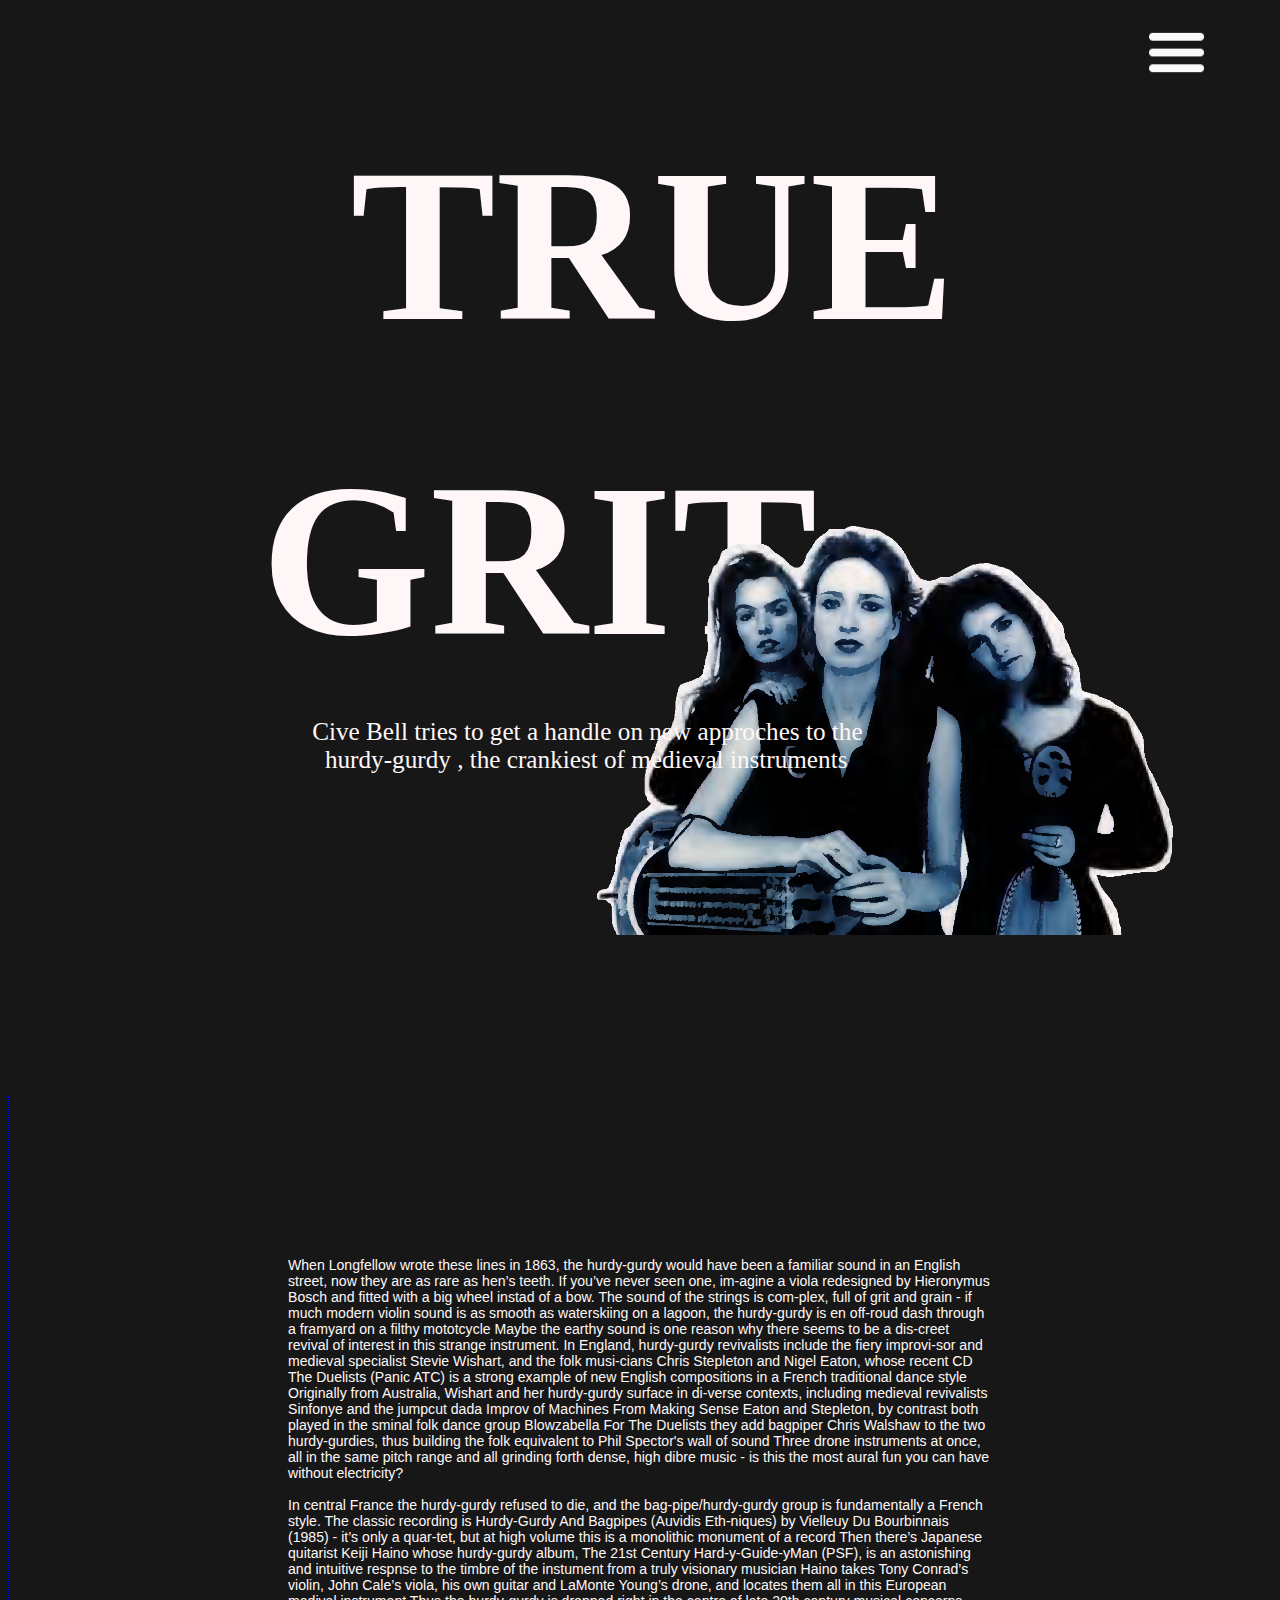
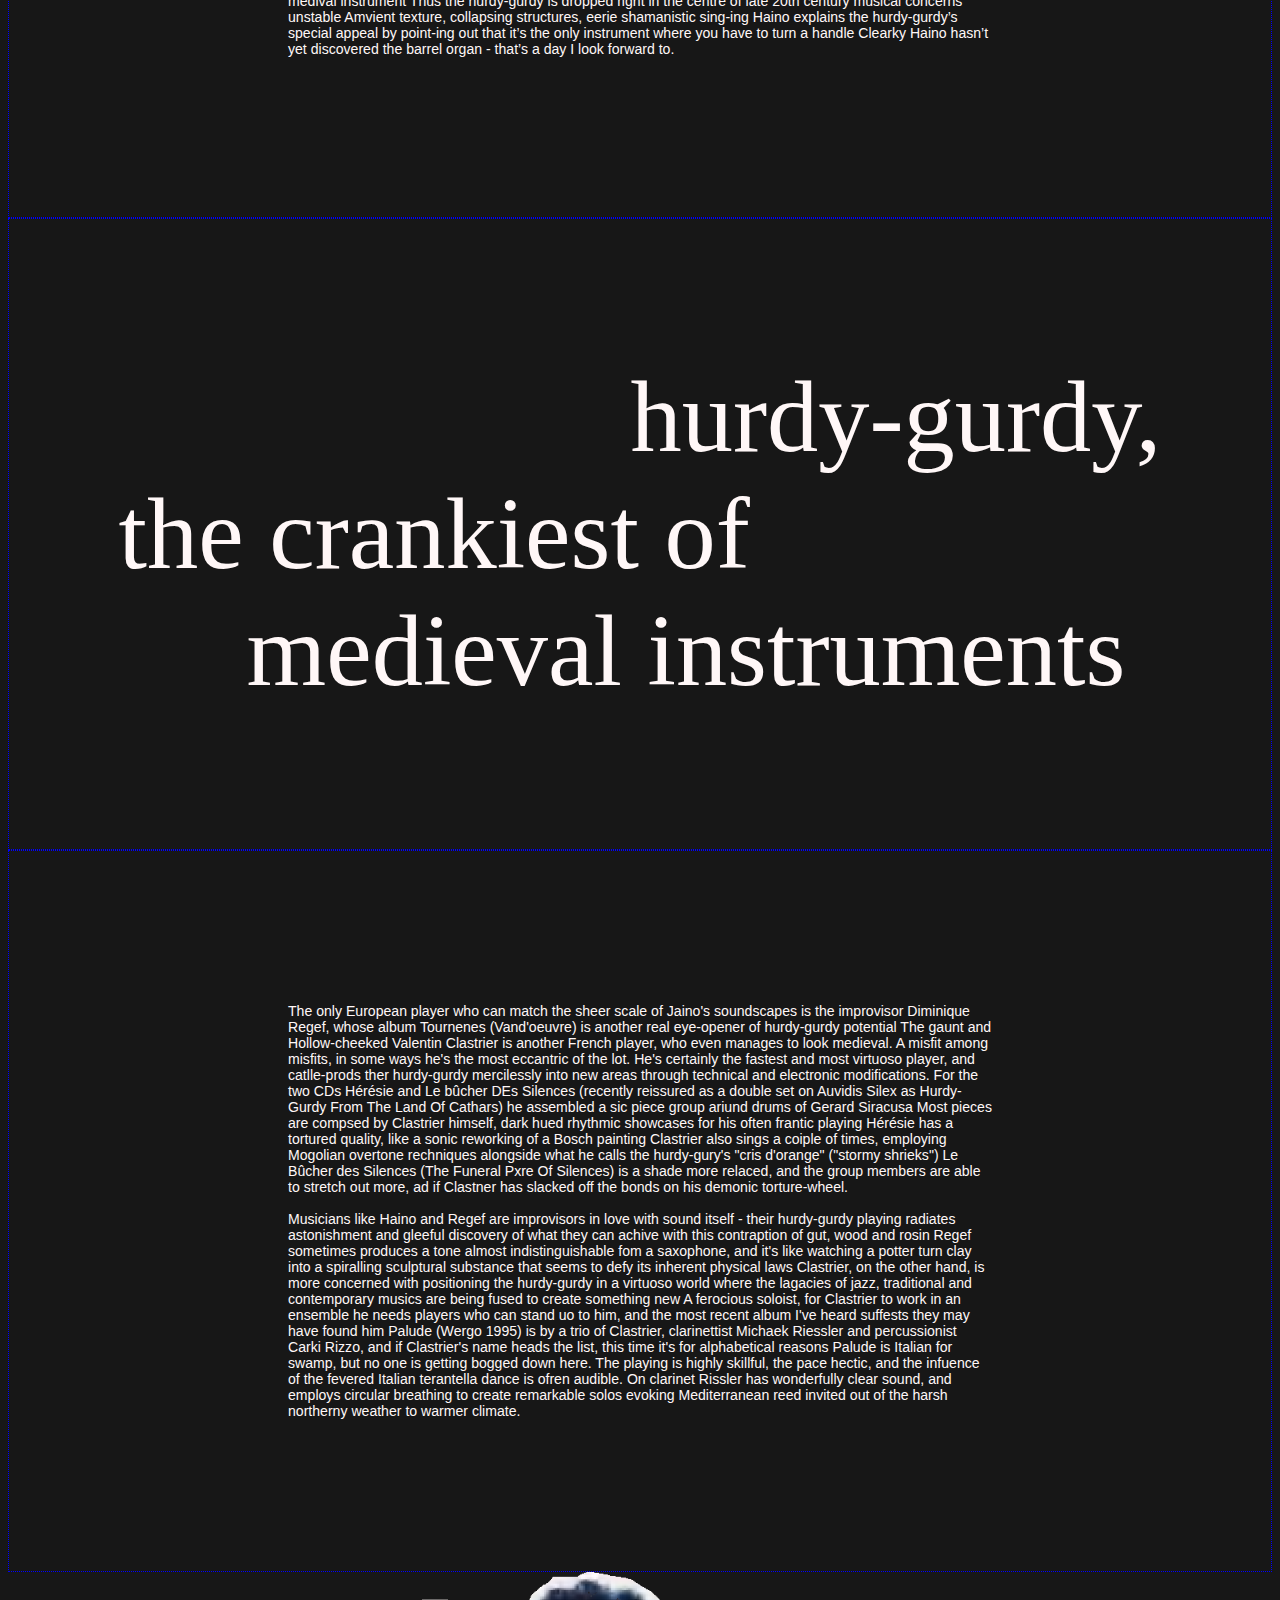
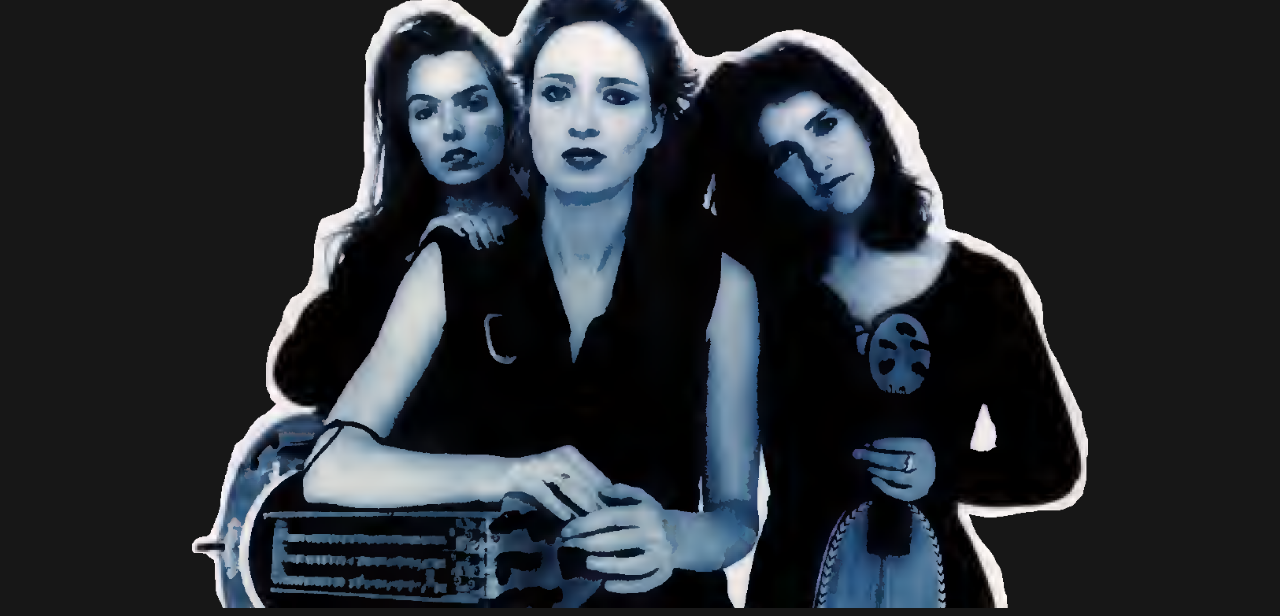
==== pages/page1.html @ de1c0cd9 "Add files via upload" ====
<!DOCTYPE html>
<html lang="en">
<head>
    <meta charset="UTF-8">
    <meta http-equiv="X-UA-Compatible" content="IE=edge">
    <meta name="viewport" content="width=device-width, initial-scale=1.0">
    <title>True Grit</title>
    <link rel="stylesheet" href="/css/page1.css">
</head>
<body>

    <div class="menu">
        <a href="/nav.html">
        <img src="/images/burgericon.png" class="icon" alt="">
        </a>
    </div>


    <div class="top-container">

        <div class="titel">
            TRUE <br> GRIT
        </div>

        <img src="/images/hurdygurdy2.png" class="image1" alt="">
        
        <div class="subtitel">
            Cive Bell tries to get a handle on new approches to the <br> <span class="bold">hurdy-gurdy</span> , the crankiest of medieval instruments
        </div>
    </div>

    <div class="text-container">
        <div class="text">
                When Longfellow wrote these lines in 1863, the hurdy-gurdy would have been a familiar sound in an English street, now they are as rare as hen’s teeth. If you’ve never seen one, im-agine a viola redesigned by Hieronymus Bosch and fitted with a big wheel instad of a bow. The sound of the strings is com-plex, full of grit and grain - if much modern violin sound is as smooth as waterskiing on a lagoon, the hurdy-gurdy is en off-roud dash through a framyard on a filthy mototcycle Maybe the earthy sound is one reason why there seems to be a dis-creet revival of interest in this strange instrument. 
                In England, hurdy-gurdy revivalists include the fiery improvi-sor and medieval specialist Stevie Wishart, and the folk musi-cians Chris Stepleton and Nigel Eaton, whose recent CD The Duelists (Panic ATC) is a strong example of new English compositions in a French traditional dance style Originally from Australia, Wishart and her hurdy-gurdy surface in di-verse contexts, including medieval revivalists Sinfonye and the jumpcut dada Improv of Machines From Making Sense Eaton and Stepleton, by contrast both played in the sminal folk dance group Blowzabella For The Duelists they add bagpiper Chris Walshaw to the two hurdy-gurdies,
                thus building the folk equivalent to Phil Spector's wall of sound Three drone instruments at once, all in the same pitch range and all grinding forth dense, high dibre music - is this the most aural fun you can have without electricity?
                <br> <br>
                In central France the hurdy-gurdy refused to die, and the bag-pipe/hurdy-gurdy group is fundamentally a French style. The classic recording is Hurdy-Gurdy And Bagpipes (Auvidis Eth-niques) by Vielleuy Du Bourbinnais (1985) - it’s only a quar-tet, but at high volume this is a monolithic monument of a record Then there’s Japanese quitarist Keiji Haino whose hurdy-gurdy album, The 21st Century Hard-y-Guide-yMan (PSF), is an astonishing and intuitive respnse to the timbre of the instument from a truly visionary musician Haino takes Tony Conrad’s violin, John Cale’s viola, his own guitar and LaMonte Young’s drone, and locates them all in this European medival instrument Thus the hurdy-gurdy is dropped right in the centre of late 20th century musical concerns unstable Amvient texture, collapsing structures, eerie shamanistic sing-ing Haino explains the hurdy-gurdy’s special appeal by point-ing out that it’s the only instrument where you have to turn a handle Clearky Haino hasn’t yet discovered the barrel organ - that’s a day I look forward to.
        </div>
    </div>

    <div class="quote-container">
        <div class="quote">
            <div class="quote1">hurdy-gurdy, <br> </div>
            <div class="quote2">the crankiest of <br> </div>
            <div class="quote3"> medieval instruments</div>
        </div>
    </div>
    
    <div class="text-container">
        <div class="text">
            The only European player who can match the sheer scale of Jaino's soundscapes is the improvisor Diminique Regef, whose album Tournenes (Vand'oeuvre) is another real eye-opener of hurdy-gurdy potential The gaunt and Hollow-cheeked Valentin Clastrier is another French player, who even manages to look medieval. A misfit among misfits, in some ways he's the most eccantric of the lot. He's certainly the fastest and most virtuoso player, and catlle-prods ther hurdy-gurdy mercilessly into new areas through technical and electronic modifications. For the two CDs Hérésie and Le bûcher DEs Silences (recently reissured as a double set on Auvidis Silex as Hurdy-Gurdy From The Land Of Cathars) he assembled a sic piece group ariund drums of Gerard Siracusa Most pieces are compsed by Clastrier himself, dark hued rhythmic showcases for his often frantic playing Hérésie has a tortured quality, like a sonic reworking of a Bosch painting Clastrier also sings a coiple of times, employing Mogolian overtone rechniques alongside what he calls the hurdy-gury's "cris d'orange" ("stormy shrieks") Le Bûcher des Silences (The Funeral Pxre Of Silences) is a shade more relaced, and the group members are able to stretch out more, ad if Clastner has slacked off the bonds on his demonic torture-wheel.
            <br><br>
            Musicians like Haino and Regef are improvisors in love with sound itself - their hurdy-gurdy playing radiates astonishment and gleeful discovery of what they can achive with this contraption of gut, wood and rosin Regef sometimes produces a tone almost indistinguishable fom a saxophone, and it's like watching a potter turn clay into a spiralling sculptural substance that seems to defy its inherent physical laws Clastrier, on the other hand, is more concerned with positioning the hurdy-gurdy in a virtuoso world where the lagacies of jazz, traditional and contemporary musics are being fused to create
            something new A ferocious soloist, for Clastrier to work in an ensemble he needs players who can stand uo to him, and the most recent album I've heard suffests they may have found him Palude (Wergo 1995) is by a trio of Clastrier, clarinettist Michaek Riessler and percussionist Carki Rizzo, and if Clastrier's name heads the list, this time it's for alphabetical reasons Palude is Italian for swamp, but no one is getting bogged down here. The playing is highly skillful, the pace hectic, and the infuence of the fevered Italian terantella dance is ofren audible. On clarinet Rissler has wonderfully clear sound, and employs circular breathing to create remarkable solos evoking Mediterranean reed invited out of the harsh northerny weather to warmer climate.
        </div>
    </div>

    <div class="image-container">
        <img src="/images/hurdygurdy2.png" class="image2" alt="">
    </div>
</body>
</html>
---- css/page1.css ----
@font-face {
    font-family: "Monument";
    src: url("css/MonumentExtended-Regular.otf") format("otf");
}
@import url('https://fonts.googleapis.com/css2?family=Roboto+Slab:wght@300;400;900&display=swap');

body {
    background-color: rgb(23, 23, 23);
}

.bold {
    font-weight: 400;
}

.menu   {
    display: flex;
    justify-content: end;
}

.icon {
    height: 7vh;
    
    margin-right: 5vw;
    margin-top: 1vw;
}

.top-container {
    display: grid;
    grid-template-columns: 1fr 1fr 1fr;
    grid-template-rows: 1fr 1fr;
    height: 112vh;
    margin-right: 5vw;
    /*border: 1px dotted blue;*/
}

.titel {
    font-family: "Monument";
    font-weight: bold;
    font-size: 17vw;
    color: rgb(255, 247, 247);

    line-height: 35vh;
    text-indent: 7vw;

    grid-column: 2/3;
    grid-row: 1/2;

    margin-top: 0vh;
}

.subtitel {
    font-family: 'Roboto Slab', serif;
    font-size: 2.8vh;
    font-weight: lighter;
    color: rgb(255, 247, 247);

    text-indent: -1vw;

    grid-column: 2;
    grid-row: 2;

    margin-left: 5vw;
}

.image1 {
    width: 45vw;
    margin-left: -28vw;

    grid-column: 3;
    grid-row: 2;

    margin-top: -15vw;
}

.text-container {
    height: 80vh;
    display: flex;
    border: 1px dotted blue;
    align-items: center;
    justify-content: center;
}

.text {
    font-family: 'Gill Sans', 'Gill Sans MT', Calibri, 'Trebuchet MS', sans-serif;
    font-size: 1.1vw;
    color: rgb(255, 247, 247);

    width: 55vw;
}

.quote-container {
    height: 70vh;
    border: 1px dotted blue;
    display: flex;
    justify-content: center;
    align-items: center;
}

.quote {
    font-family: 'Roboto Slab', serif;
    font-size: 8vw;
    color: rgb(255, 247, 247);
}

.quote1 {
    margin-left: 40vw;
}

.quote3 {
    margin-left: 10vw;
}

.image-container {
    display: flex;
    justify-content: center;
}

.image2 {
    width: 70vw;
}

@media screen and (max-width: 820px) {
  
    .top-container {
        height: 100vh;
        grid-template-rows: 1fr 1fr 1fr;
        margin-right: 0vw;
    }
    
    .titel {
        font-size: 25vw;
    
        line-height: 15vh;
        text-indent: 4vw;
    
        grid-row: 2;

        margin-top: -10vw;
    }
    
    .subtitel {
        font-size: 2.5vh;
    
        text-indent: -2vw;
    
        grid-column: 1/4;
        grid-row: 2;
    
        margin-left: 5vw;
        margin-top: -23vw;
    }
    
    .image1 {
        width: 85vw;
        margin-left: -78vw;
        margin-top: -20vw;

    
        grid-column: 3;
        grid-row: 3;
    
    }

    .text-container {
        height: 168vh;
    }
    
    .text {
        font-size: 3.5vw;
    
        width: 75vw;
    }

    .quote-container {
        height: 28vh;
        align-items: start;
    }
    
    .quote {
        font-size: 8vw;
    }
    
    .quote1 {
        margin-left: 30vw;
    }
    
    .quote3 {
        margin-left: 10vw;
    }

    .icon {
        height: 5vh;
        
        margin-right: 5vw;
        margin-top: 4vw;
    }

}
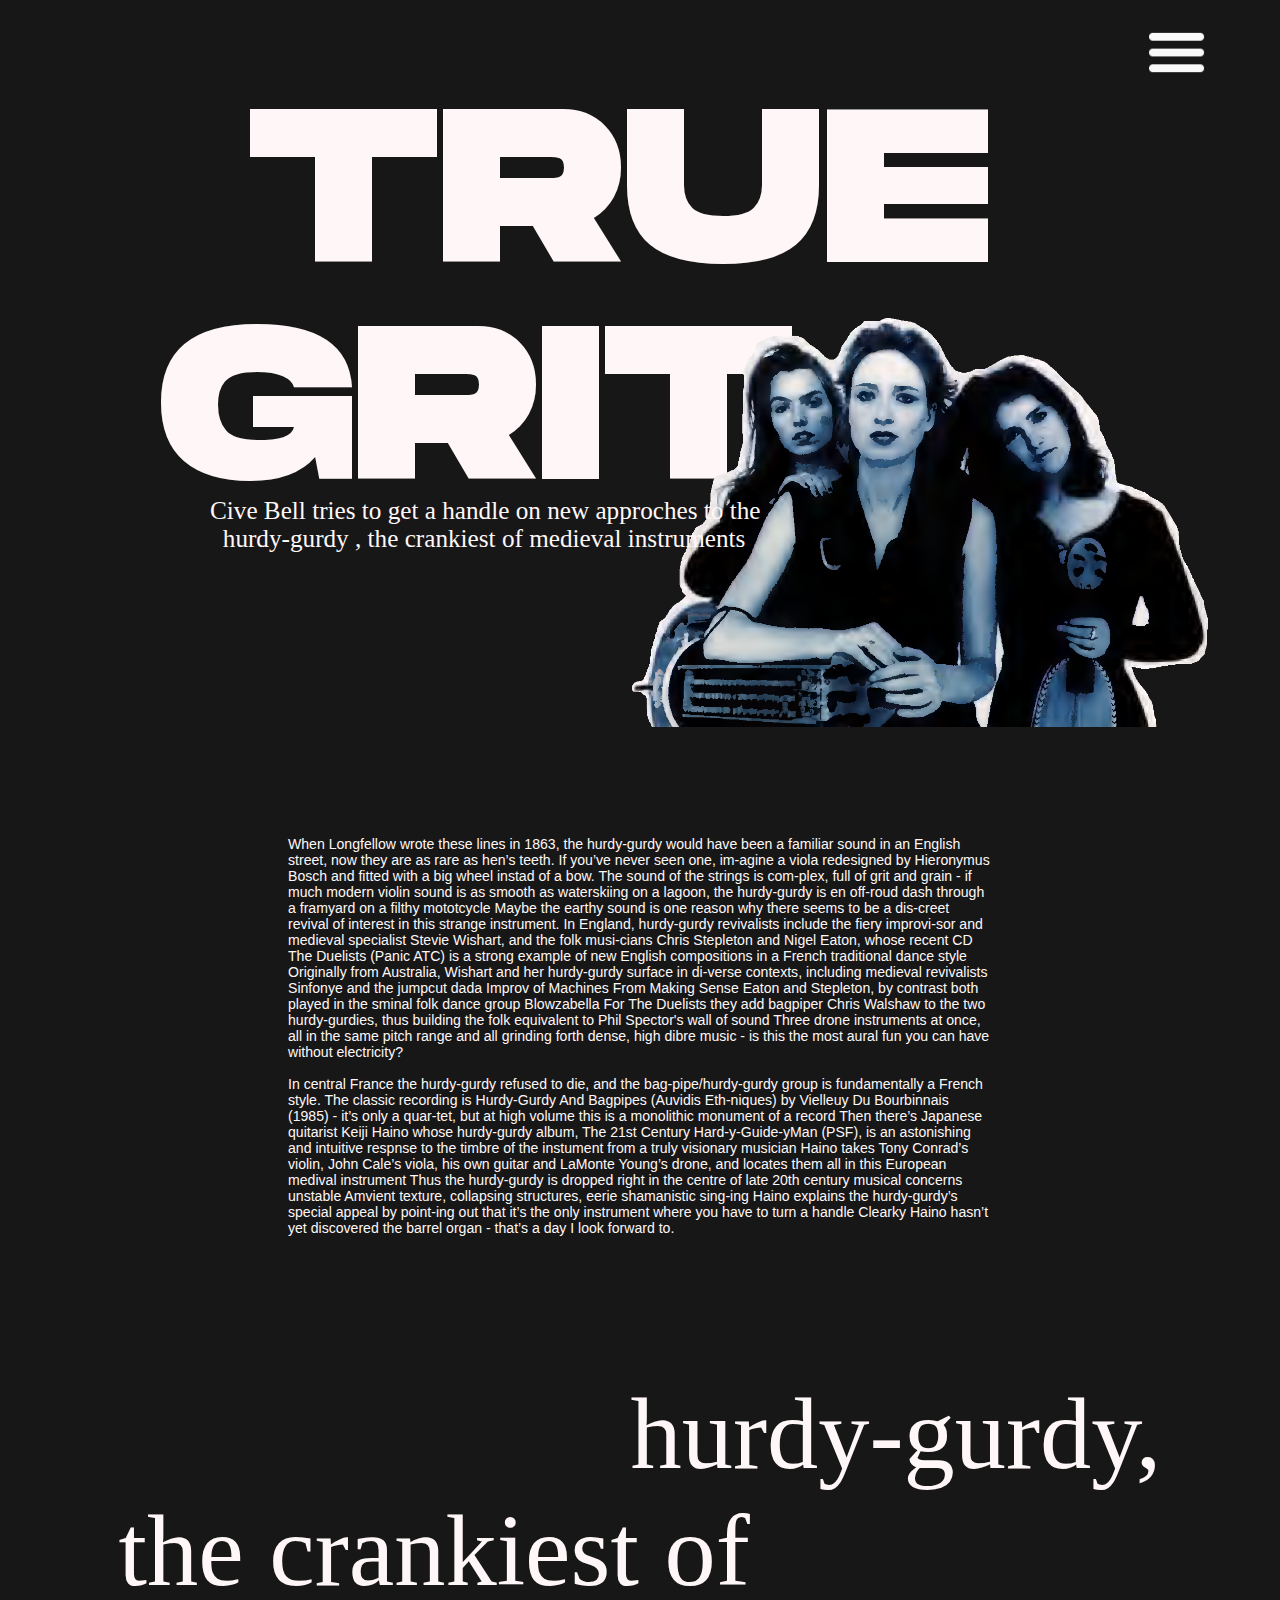
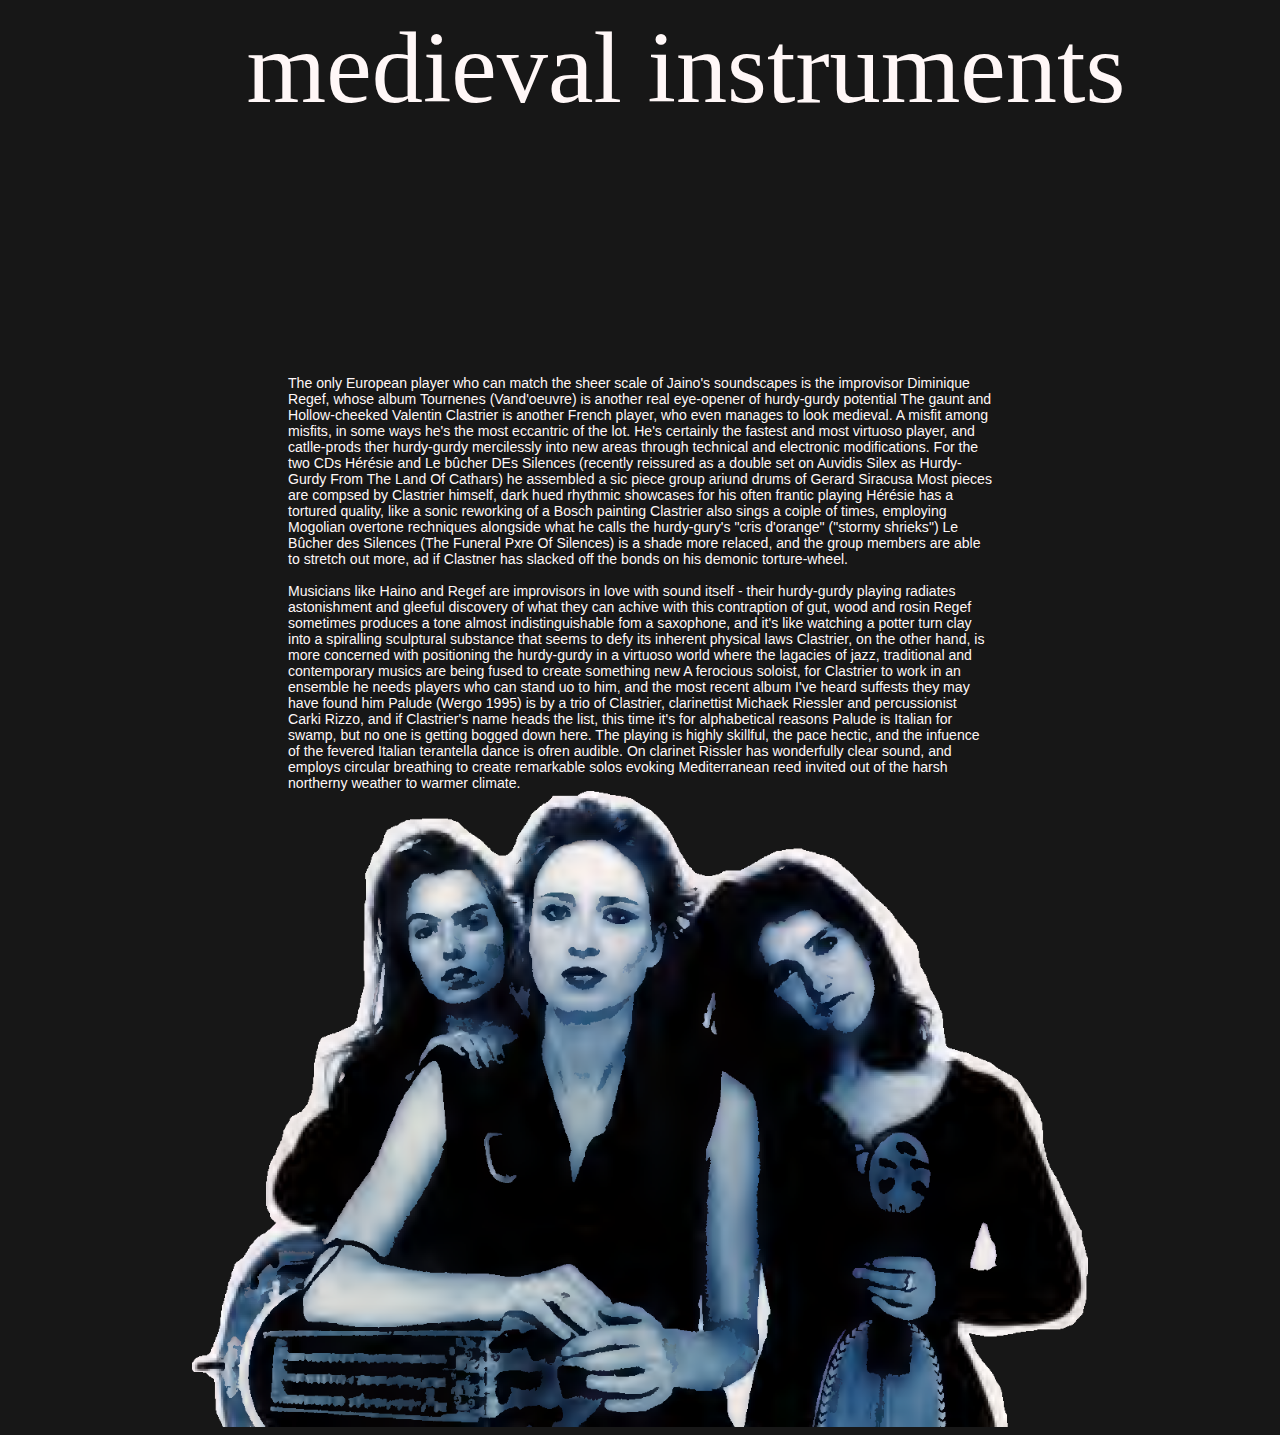
==== commit a2e886e0: "Update page1.html" ====
--- a/pages/page1.html
+++ b/pages/page1.html
@@ -10,7 +10,7 @@
 <body>
 
     <div class="menu">
-        <a href="/nav.html">
+        <a href="/index.html">
         <img src="/images/burgericon.png" class="icon" alt="">
         </a>
     </div>
@@ -59,5 +59,6 @@
     <div class="image-container">
         <img src="/images/hurdygurdy2.png" class="image2" alt="">
     </div>
+
 </body>
-</html>+</html>
--- a/css/page1.css
+++ b/css/page1.css
@@ -1,8 +1,33 @@
 @font-face {
     font-family: "Monument";
-    src: url("css/MonumentExtended-Regular.otf") format("otf");
+    src: url("MonumentExtended-Ultrabold.woff2") format("woff2");
 }
 @import url('https://fonts.googleapis.com/css2?family=Roboto+Slab:wght@300;400;900&display=swap');
+
+@keyframes titel-ani {
+    from {transform: translate(0%, 50%);}
+    to {transform: translate(0%, 0%);}
+}
+
+@keyframes img-ani {
+    from {transform: translate(0%, 70%);}
+    to {transform: translate(0%, 0%);}
+}
+
+@keyframes subtitel-ani {
+    from {transform: translate(0%, 40%);}
+    to {transform: translate(0%, 0%);}
+}
+
+@keyframes quote-ani {
+    from {transform: translate(50%, 0%);}
+    to {transform: translate(0%, 0%);}
+}
+
+@keyframes quote2-ani {
+    from {transform: translate(-40%, 0%);}
+    to {transform: translate(0%, 0%);}
+}
 
 body {
     background-color: rgb(23, 23, 23);
@@ -22,15 +47,17 @@
     
     margin-right: 5vw;
     margin-top: 1vw;
+}
+
+.icon:hover {
+    transform: translate(0vw, 0.1vw);
 }
 
 .top-container {
     display: grid;
     grid-template-columns: 1fr 1fr 1fr;
-    grid-template-rows: 1fr 1fr;
-    height: 112vh;
+    grid-template-rows: 1fr min-content;
     margin-right: 5vw;
-    /*border: 1px dotted blue;*/
 }
 
 .titel {
@@ -39,13 +66,16 @@
     font-size: 17vw;
     color: rgb(255, 247, 247);
 
-    line-height: 35vh;
+    line-height: 17vw;
     text-indent: 7vw;
 
     grid-column: 2/3;
     grid-row: 1/2;
 
     margin-top: 0vh;
+
+    animation-name: titel-ani;
+    animation-duration: 2s;
 }
 
 .subtitel {
@@ -57,9 +87,13 @@
     text-indent: -1vw;
 
     grid-column: 2;
-    grid-row: 2;
+    grid-row: 1;
 
     margin-left: 5vw;
+    margin-top: 32vw;
+
+    animation-name: subtitel-ani;
+    animation-duration: 3s;
 }
 
 .image1 {
@@ -67,17 +101,19 @@
     margin-left: -28vw;
 
     grid-column: 3;
-    grid-row: 2;
-
-    margin-top: -15vw;
+    grid-row: 1;
+
+    margin-top: 18vw;
+
+    animation-name: img-ani;
+    animation-duration: 3s;
 }
 
 .text-container {
-    height: 80vh;
-    display: flex;
-    border: 1px dotted blue;
+    display: flex;
     align-items: center;
     justify-content: center;
+    margin-top: 8.5vw;
 }
 
 .text {
@@ -90,7 +126,6 @@
 
 .quote-container {
     height: 70vh;
-    border: 1px dotted blue;
     display: flex;
     justify-content: center;
     align-items: center;
@@ -104,10 +139,21 @@
 
 .quote1 {
     margin-left: 40vw;
+
+    animation-name: quote-ani;
+    animation-duration: 2s;
+}
+
+.quote2{
+    animation-name: quote2-ani;
+    animation-duration: 2s;
 }
 
 .quote3 {
     margin-left: 10vw;
+
+    animation-name: quote-ani;
+    animation-duration: 3s;
 }
 
 .image-container {
@@ -136,6 +182,9 @@
         grid-row: 2;
 
         margin-top: -10vw;
+
+        animation-name: titel-ani;
+        animation-duration: 1.5s;
     }
     
     .subtitel {
@@ -148,6 +197,9 @@
     
         margin-left: 5vw;
         margin-top: -23vw;
+
+        animation-name: subtitel-ani;
+        animation-duration: 1s;
     }
     
     .image1 {
@@ -158,11 +210,13 @@
     
         grid-column: 3;
         grid-row: 3;
-    
+
+        animation-name: img-ani;
+        animation-duration: 2s;
     }
 
     .text-container {
-        height: 168vh;
+        margin: 8.5vw;
     }
     
     .text {
